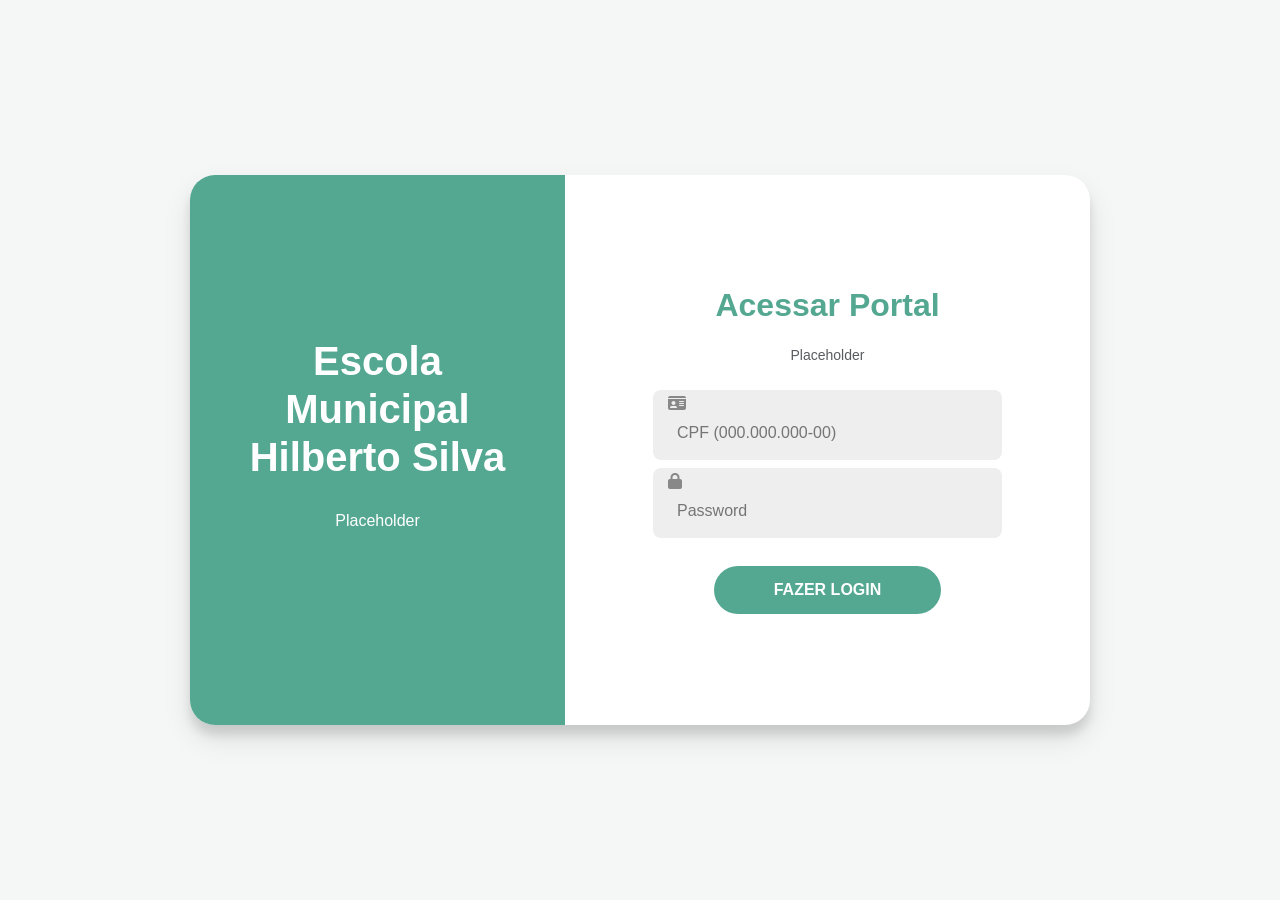
==== Sprint3/wwwroot/index.html @ 32f866e7 "Controllers e Services para o Dashboard do Admin" ====
﻿<!DOCTYPE html>
<html lang="pt-BR">
<head>
    <meta charset="UTF-8">
    <meta name="viewport" content="width=device-width, initial-scale=1.0">
    <title>Auth - Hilberto Silva</title>
    <link href="https://cdn.jsdelivr.net/npm/bootstrap@5.3.3/dist/css/bootstrap.min.css" rel="stylesheet">
    <link rel="stylesheet" href="https://cdnjs.cloudflare.com/ajax/libs/font-awesome/6.5.1/css/all.min.css">
    <style>
        :root {
            --primary-green: #54a790;
            --dark-text: #2E4D68;
        }

        body {
            background-color: #f4f7f6;
            height: 100vh;
            display: flex;
            align-items: center;
            justify-content: center;
            font-family: 'Segoe UI', Tahoma, Geneva, Verdana, sans-serif;
        }

        .auth-container {
            max-width: 900px;
            width: 100%;
            min-height: 550px;
            background: #fff;
            border-radius: 25px;
            overflow: hidden;
            box-shadow: 0 14px 28px rgba(0,0,0,0.1), 0 10px 10px rgba(0,0,0,0.1);
            /* Transformando o container base em Flexbox para preencher a altura corretamente */
            display: flex;
            flex-direction: column;
        }

        /* Painel Esquerdo (Verde) */
        .panel-left {
            background-color: var(--primary-green);
            color: white;
            display: flex;
            flex-direction: column;
            align-items: center;
            justify-content: center;
            padding: 40px;
            text-align: center;
        }

            .panel-left h1 {
                font-weight: bold;
                font-size: 2.5rem;
            }

            .panel-left p {
                margin: 20px 0 30px;
                font-weight: 300;
            }

        .btn-ghost {
            background: transparent;
            border: 2px solid white;
            color: white;
            border-radius: 50px;
            padding: 10px 45px;
            font-weight: bold;
            transition: 0.3s;
        }

            .btn-ghost:hover {
                background: white;
                color: var(--primary-green);
            }

        /* Painel Direito (Formulário) */
        .panel-right {
            padding: 40px;
            display: flex;
            flex-direction: column;
            align-items: center;
            justify-content: center;
        }

            .panel-right h2 {
                color: var(--primary-green);
                font-weight: bold;
                margin-bottom: 20px;
            }

        .social-container {
            margin: 20px 0;
        }

            .social-container a {
                border: 1px solid #ddd;
                border-radius: 50%;
                display: inline-flex;
                justify-content: center;
                align-items: center;
                margin: 0 5px;
                height: 40px;
                width: 40px;
                color: #333;
                text-decoration: none;
            }

        .input-group {
            background-color: #eee;
            border: none;
            border-radius: 8px;
            margin: 8px 0;
            padding: 5px 15px;
            width: 100%;
            display: flex;
            align-items: center;
        }

            .input-group i {
                color: #888;
                margin-right: 10px;
            }

            .input-group input {
                background: transparent;
                border: none;
                padding: 10px;
                outline: none;
                width: 100%;
            }

        .btn-signup {
            background-color: var(--primary-green);
            border: none;
            color: white;
            border-radius: 50px;
            padding: 12px 60px;
            font-weight: bold;
            margin-top: 20px;
            transition: 0.3s;
        }

            .btn-signup:hover {
                background-color: #458d7a;
                transform: scale(1.05);
            }
    </style>
</head>
<body>

    <div class="auth-container">
        <div class="row g-0 flex-grow-1 w-100">
            <div class="col-md-5 panel-left">
                <h1>Escola Municipal Hilberto Silva</h1>
                <p>Placeholder</p>
            </div>

            <div class="col-md-7 panel-right">
                <h2 id="formTitle">Acessar Portal</h2>

                <p class="text-muted small">Placeholder</p>

                <form id="authForm" class="w-100 px-lg-5" novalidate>

                    <div class="input-group">
                        <i class="fas fa-id-card"></i>
                        <input type="text" id="inputCpf" placeholder="CPF (000.000.000-00)" maxlength="14">
                    </div>
                    <div class="input-group">
                        <i class="fas fa-lock"></i>
                        <input type="password" id="inputSenha" placeholder="Password">
                    </div>

                    <div id="alertBox" class="alert alert-danger d-none mt-3 p-2 small"></div>

                    <div class="text-center">
                        <button type="submit" id="btnAction" class="btn-signup">FAZER LOGIN</button>
                    </div>
                </form>
            </div>
        </div>
    </div>

    <script src="app.js"></script>
</body>
</html>
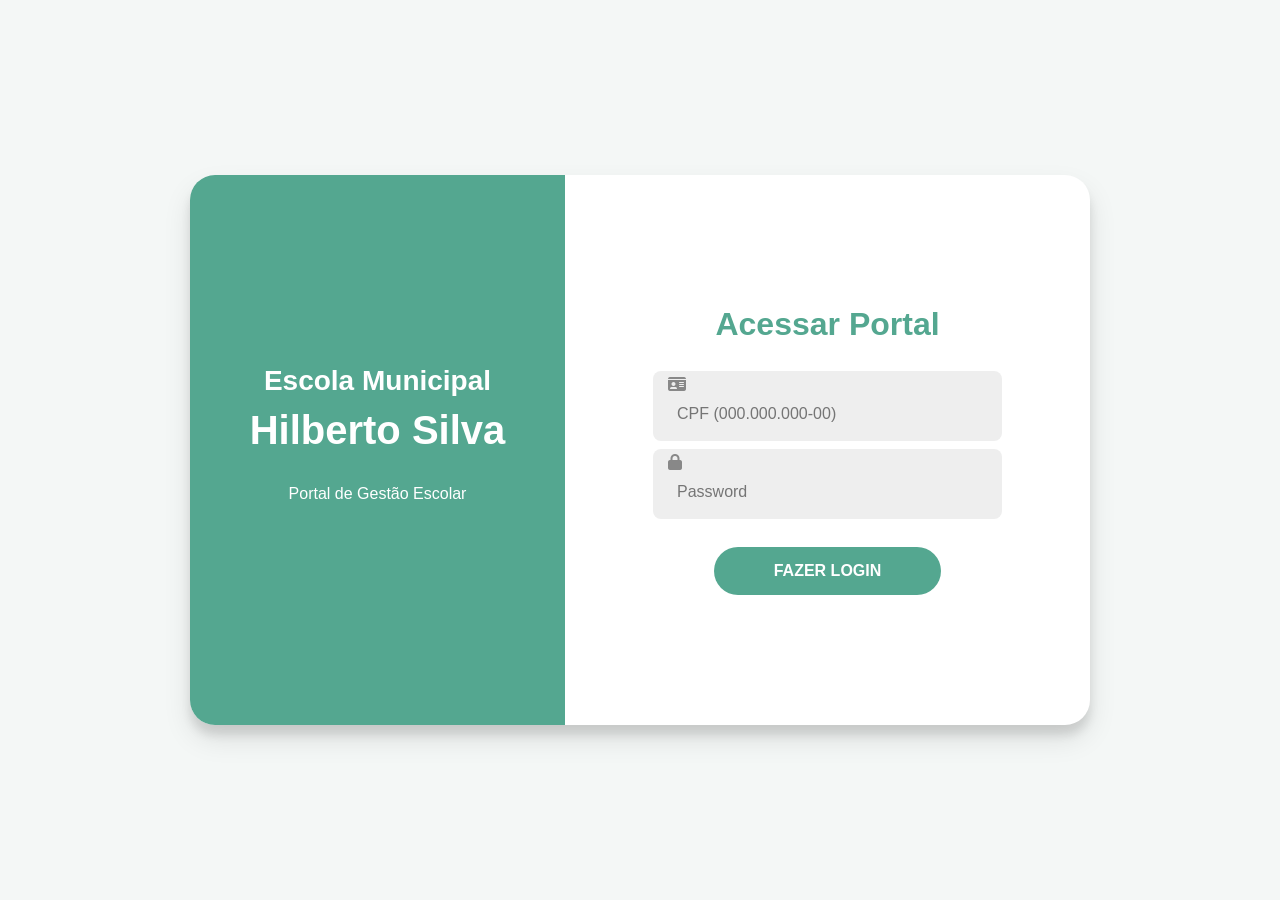
==== commit cff603d9: "Aperfeiçoamentos no cadastro de Aluno/Professor/Turma" ====
--- a/Sprint3/wwwroot/index.html
+++ b/Sprint3/wwwroot/index.html
@@ -29,7 +29,6 @@
             border-radius: 25px;
             overflow: hidden;
             box-shadow: 0 14px 28px rgba(0,0,0,0.1), 0 10px 10px rgba(0,0,0,0.1);
-            /* Transformando o container base em Flexbox para preencher a altura corretamente */
             display: flex;
             flex-direction: column;
         }
@@ -149,14 +148,13 @@
     <div class="auth-container">
         <div class="row g-0 flex-grow-1 w-100">
             <div class="col-md-5 panel-left">
-                <h1>Escola Municipal Hilberto Silva</h1>
-                <p>Placeholder</p>
+                <h3><b>Escola Municipal</b></h3>
+                <h1>Hilberto Silva</h1>
+                <p>Portal de Gestão Escolar</p>
             </div>
 
             <div class="col-md-7 panel-right">
                 <h2 id="formTitle">Acessar Portal</h2>
-
-                <p class="text-muted small">Placeholder</p>
 
                 <form id="authForm" class="w-100 px-lg-5" novalidate>
 
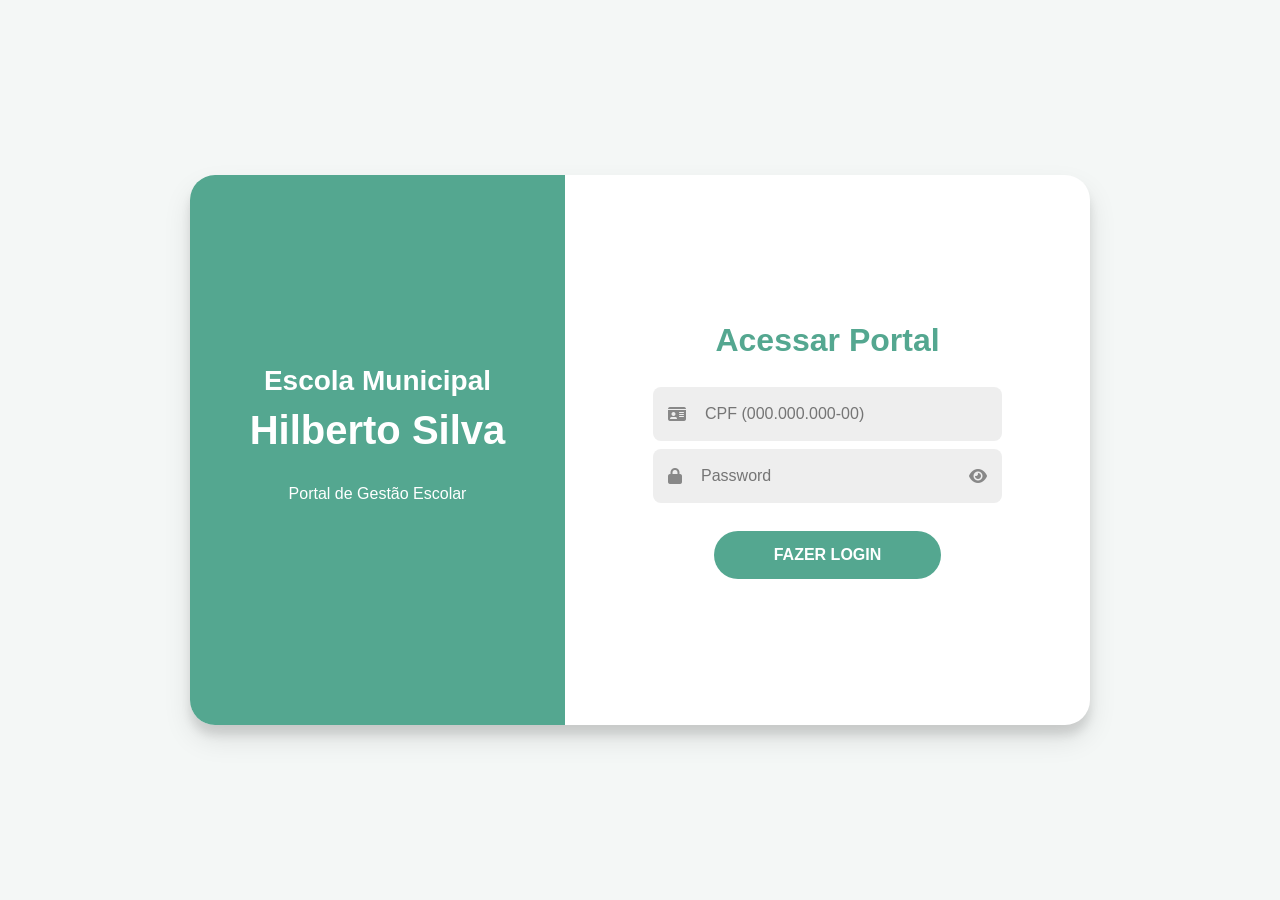
==== commit 047b1fdb: "Dashboard do aluno e mais correções" ====
--- a/Sprint3/wwwroot/index.html
+++ b/Sprint3/wwwroot/index.html
@@ -123,7 +123,17 @@
                 border: none;
                 padding: 10px;
                 outline: none;
-                width: 100%;
+                flex: 1;
+            }
+
+        .toggle-password {
+            margin-right: 0 !important;
+            cursor: pointer;
+            transition: color 0.3s;
+        }
+
+            .toggle-password:hover {
+                color: var(--primary-green);
             }
 
         .btn-signup {
@@ -165,6 +175,7 @@
                     <div class="input-group">
                         <i class="fas fa-lock"></i>
                         <input type="password" id="inputSenha" placeholder="Password">
+                        <i class="fas fa-eye toggle-password" id="btnToggleSenha"></i>
                     </div>
 
                     <div id="alertBox" class="alert alert-danger d-none mt-3 p-2 small"></div>
